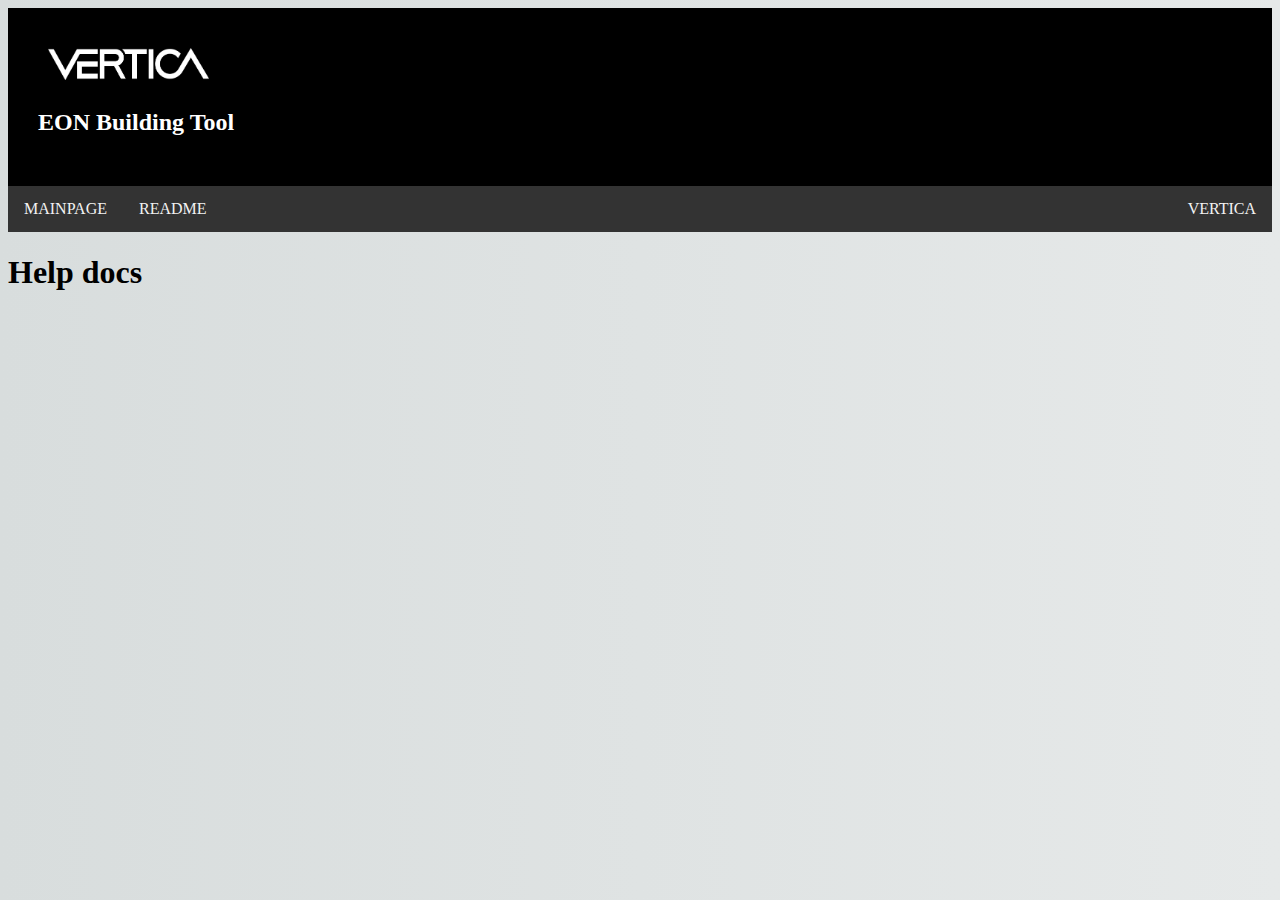
==== aws-js/readme.html @ 334e4b8e "Oct 15th." ====
<html>
    <head>
        <link rel="stylesheet" type="text/css" href="mystyle.css">
    </head>
    <body>
        <div class="header" style="background-color:black;">
            <img id="verticalogo" src="vertica_logo.png">
            <h2 id='toolname' style="color: white">EON Building Tool</h3>
        </div>
        <div class="topnav">
            <a href="test.html">MAINPAGE</a>
            <a href="readme.html">README</a>
            <a href="https://www.vertica.com/documentation/vertica/10-0-x-documentation/" style="float:right">VERTICA</a>
        </div>
        <div class="helpcontent">
            <h1>Help docs</h1>
        </div>
    </body>
    <script>
        var address = "http://www.baidu.com";
    </script>
</html>
---- aws-js/mystyle.css ----
html {
    background: #e6e9e9;
    background-image: linear-gradient(270deg, rgb(230, 233, 233) 0%, rgb(216, 221, 221) 100%);
    -webkit-font-smoothing: antialiased;
}

.header {
    background: white;
    padding: 30px;
}

.header toolname {
    
}
/*body {
    background: #fff;
    box-shadow: 0 0 2px rgba(0, 0, 0, 0.06);
    color: #545454;
    font-family: "Helvetica Neue", Helvetica, Arial, sans-serif;
    font-size: 16px;
    line-height: 1.5;
    margin: 0 auto;
    max-width: 800;
    padding: 2em 2em 4em;
}*/
.topnav {
  overflow: hidden;
  background-color: #333;
}
* {
  box-sizing: border-box;
}
.topnav a {
  float: left;
  display: block;
  color: #f2f2f2;
  text-align: center;
  padding: 14px 16px;
  text-decoration: none;
}
 
/* 链接颜色修改 */
.topnav a:hover {
  background-color: #ddd;
  color: black;
}

#instancestate
{
	font-family:"Trebuchet MS", Arial, Helvetica, sans-serif;
	width:100%;
	border-collapse:collapse;
}
#instancestate td, #instancestate th 
{
	font-size:1em;
	border:1px solid #98bf21;
	padding:3px 7px 2px 7px;
}
#instancestate th 
{
	font-size:1.1em;
	text-align:left;
	padding-top:5px;
	padding-bottom:4px;
	background-color:#A7C942;
	color:#ffffff;
}
#instancestate tr.alt td 
{
	color:#000000;
	background-color:#EAF2D3;
}

#verticalogo
{
    animation: colorize 2s cubic-bezier(0, 0, .78, .36) 1;
    background: transparent;
    border: 10px solid rgba(0, 0, 0, 0.12);
    border-radius: 4px;
    display: block;
    /*margin: 1.3em auto;*/
    max-width: 15%;
	/*position:relative;
	left:-100px;*/
}
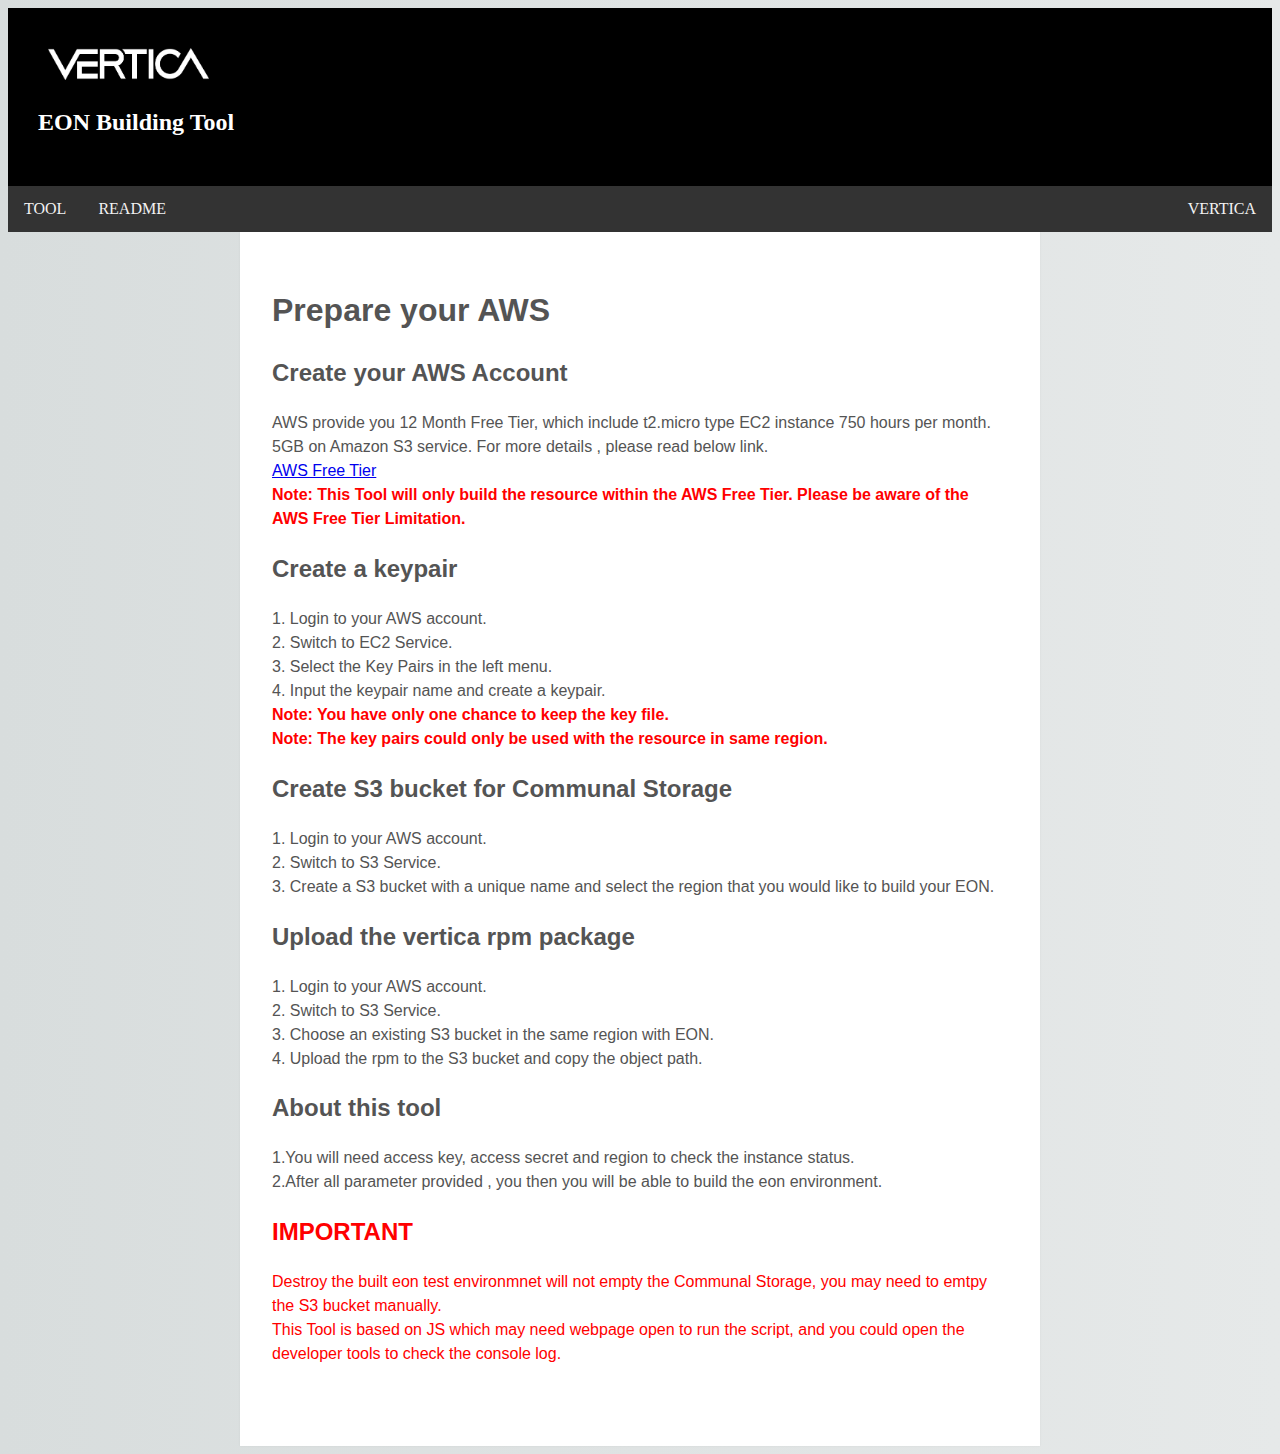
==== commit d2f9db6e: "Edit README, adding installation log link" ====
--- a/aws-js/readme.html
+++ b/aws-js/readme.html
@@ -8,15 +8,50 @@
             <h2 id='toolname' style="color: white">EON Building Tool</h3>
         </div>
         <div class="topnav">
-            <a href="test.html">MAINPAGE</a>
+            <a href="index.html">TOOL</a>
             <a href="readme.html">README</a>
             <a href="https://www.vertica.com/documentation/vertica/10-0-x-documentation/" style="float:right">VERTICA</a>
         </div>
         <div class="helpcontent">
-            <h1>Help docs</h1>
+            <h1>Prepare your AWS</h1>
+            <h2>Create your AWS Account</h2>
+            <p>
+            AWS provide you 12 Month Free Tier, which include t2.micro type EC2 instance 750 hours per month. 5GB on Amazon S3 service. For more details , please read below link.<br>
+            <a href="https://aws.amazon.com/free/">AWS Free Tier</a><br>
+            <b style="color:red">Note: This Tool will only build the resource within the AWS Free Tier. Please be aware of the AWS Free Tier Limitation.</b>
+            </p>
+            <h2>Create a keypair</h2>
+            <p>
+            1. Login to your AWS account.<br>
+            2. Switch to EC2 Service.<br>
+            3. Select the Key Pairs in the left menu.<br>
+            4. Input the keypair name and create a keypair.<br>
+            <b style="color:red">Note: You have only one chance to keep the key file.</b><br>
+            <b style="color:red">Note: The key pairs could only be used with the resource in same region.</b>
+            </p>
+            <h2>Create S3 bucket for Communal Storage</h2>
+            <p>
+            1. Login to your AWS account.<br>
+            2. Switch to S3 Service.<br>
+            3. Create a S3 bucket with a unique name and select the region that you would like to build your EON.<br>
+            </p>
+            <h2>Upload the vertica rpm package</h2>
+            <p>
+            1. Login to your AWS account.<br>
+            2. Switch to S3 Service.<br>
+            3. Choose an existing S3 bucket in the same region with EON.<br>
+            4. Upload the rpm to the S3 bucket and copy the object path.<br>
+            </p>
+            <h2>About this tool</h2>
+            <p>
+            1.You will need access key, access secret and region to check the instance status.<br>
+            2.After all parameter provided , you then you will be able to build the eon environment.<br>
+            </p>
+            <h2 style="color:red">IMPORTANT</h2>
+            <p style="color:red">
+            Destroy the built eon test environmnet will not empty the Communal Storage, you may need to emtpy the S3 bucket manually.<br>
+            This Tool is based on JS which may need webpage open to run the script, and you could open the developer tools to check the console log.<br>
+            </p>    
         </div>
     </body>
-    <script>
-        var address = "http://www.baidu.com";
-    </script>
 </html>--- a/aws-js/mystyle.css
+++ b/aws-js/mystyle.css
@@ -7,6 +7,19 @@
 .header {
     background: white;
     padding: 30px;
+}
+
+.helpcontent {
+    background: #fff;
+    box-shadow: 0 0 2px rgba(0, 0, 0, 0.06);
+    color: #545454;
+    font-family: "Helvetica Neue", Helvetica, Arial, sans-serif;
+    font-size: 16px;
+    line-height: 1.5;
+    margin: 0 auto;
+    max-width: 800px;
+    padding: 2em 2em 4em;
+    height: auto;
 }
 
 .header toolname {
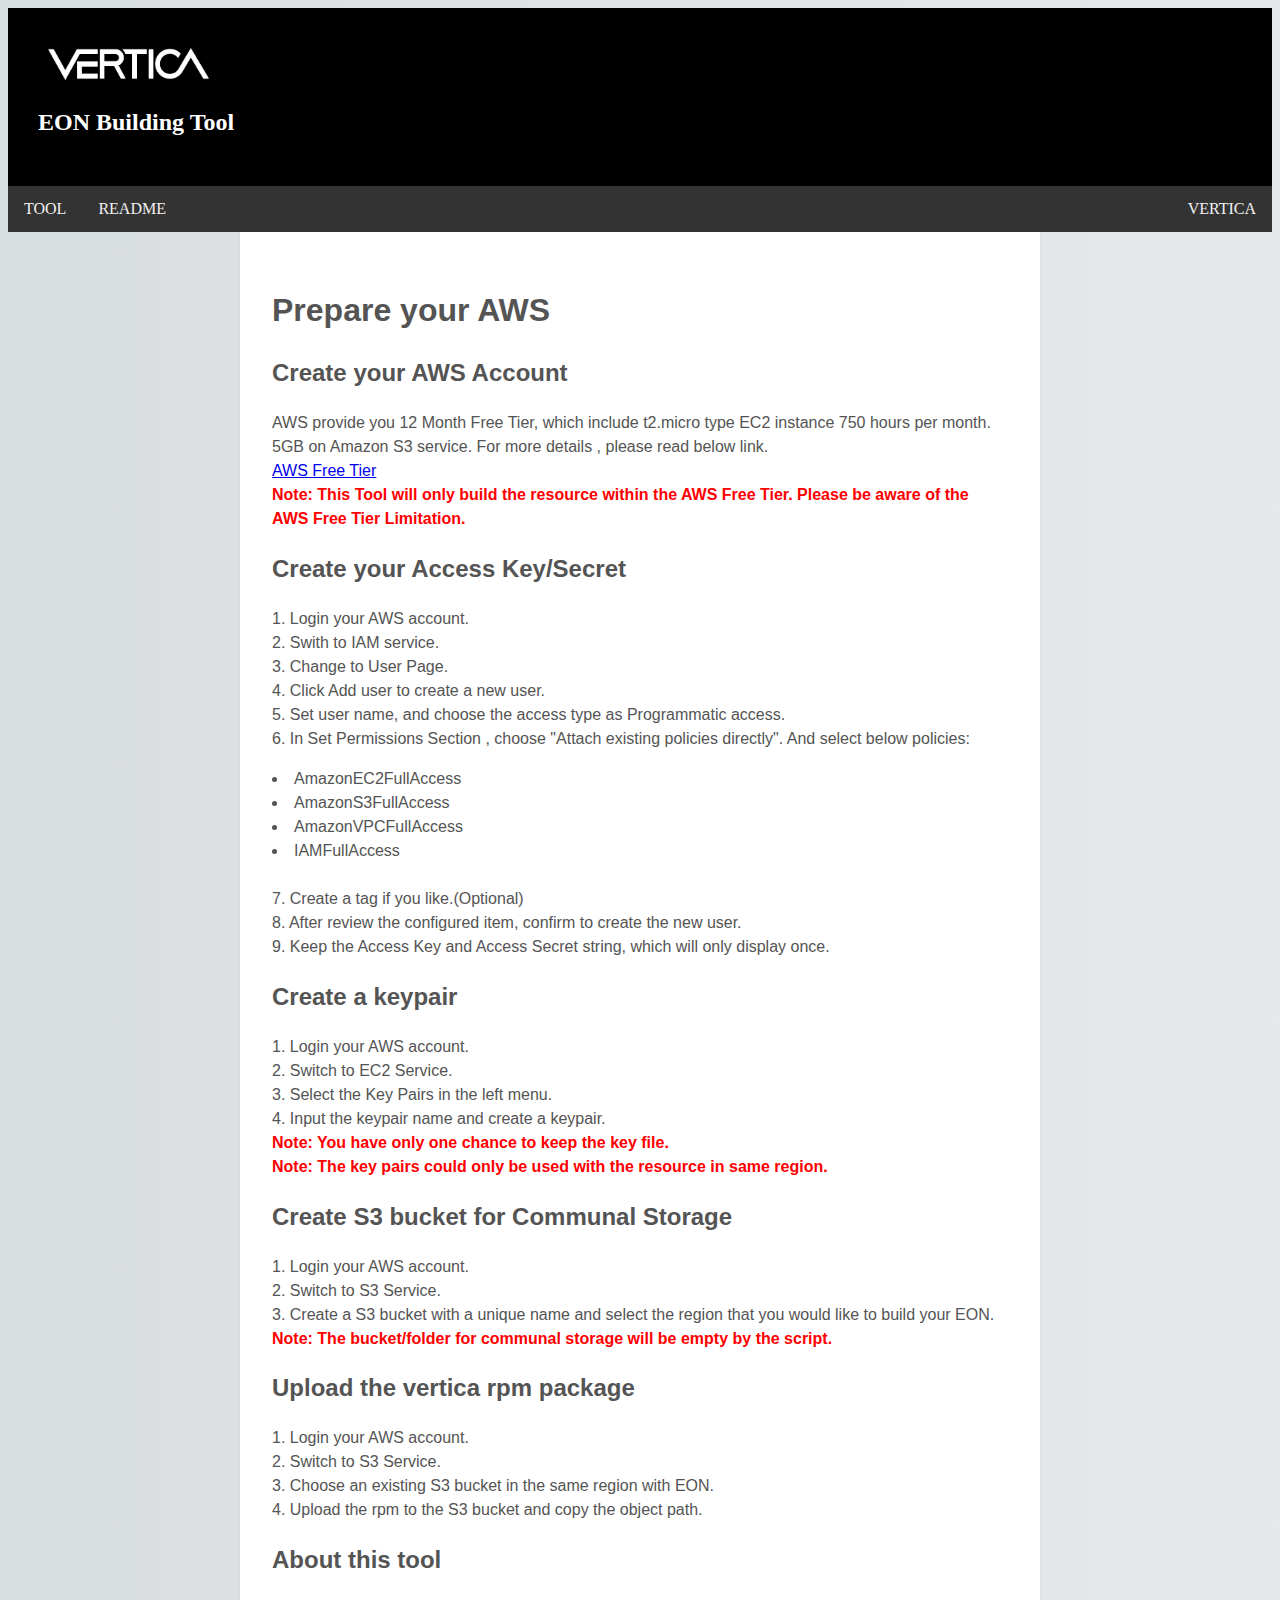
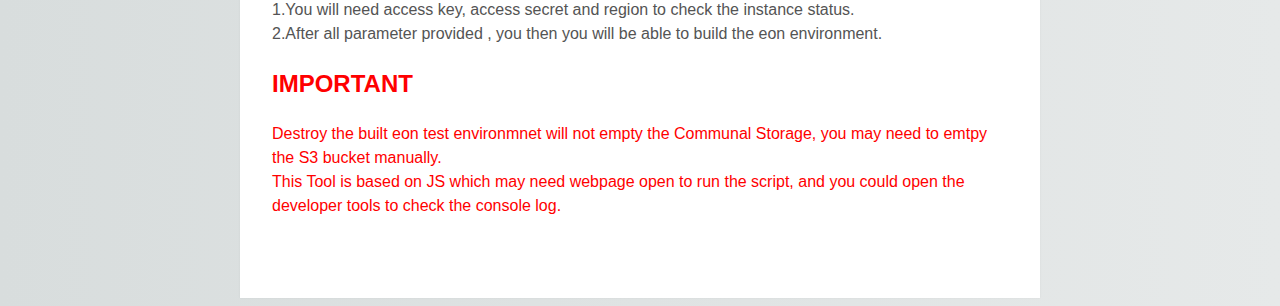
==== commit f140068c: "Edit readme.html" ====
--- a/aws-js/readme.html
+++ b/aws-js/readme.html
@@ -20,9 +20,25 @@
             <a href="https://aws.amazon.com/free/">AWS Free Tier</a><br>
             <b style="color:red">Note: This Tool will only build the resource within the AWS Free Tier. Please be aware of the AWS Free Tier Limitation.</b>
             </p>
+            <h2>Create your Access Key/Secret</h2>
+            <p>
+            1. Login your AWS account.<br>
+            2. Swith to IAM service.<br>
+            3. Change to User Page. <br>
+            4. Click Add user to create a new user. <br>
+            5. Set user name, and choose the access type as Programmatic access. <br>
+            6. In Set Permissions Section , choose "Attach existing policies directly". And select below policies:
+                <li>AmazonEC2FullAccess</li>
+                <li>AmazonS3FullAccess</li>
+                <li>AmazonVPCFullAccess</li>
+                <li>IAMFullAccess</li><br>
+            7. Create a tag if you like.(Optional)<br>
+            8. After review the configured item, confirm to create the new user. <br>
+			9. Keep the Access Key and Access Secret string, which will only display once.<br>
+            </p>
             <h2>Create a keypair</h2>
             <p>
-            1. Login to your AWS account.<br>
+            1. Login your AWS account.<br>
             2. Switch to EC2 Service.<br>
             3. Select the Key Pairs in the left menu.<br>
             4. Input the keypair name and create a keypair.<br>
@@ -31,13 +47,14 @@
             </p>
             <h2>Create S3 bucket for Communal Storage</h2>
             <p>
-            1. Login to your AWS account.<br>
+            1. Login your AWS account.<br>
             2. Switch to S3 Service.<br>
             3. Create a S3 bucket with a unique name and select the region that you would like to build your EON.<br>
+            <b style="color:red">Note: The bucket/folder for communal storage will be empty by the script.</b><br>
             </p>
             <h2>Upload the vertica rpm package</h2>
             <p>
-            1. Login to your AWS account.<br>
+            1. Login your AWS account.<br>
             2. Switch to S3 Service.<br>
             3. Choose an existing S3 bucket in the same region with EON.<br>
             4. Upload the rpm to the S3 bucket and copy the object path.<br>
